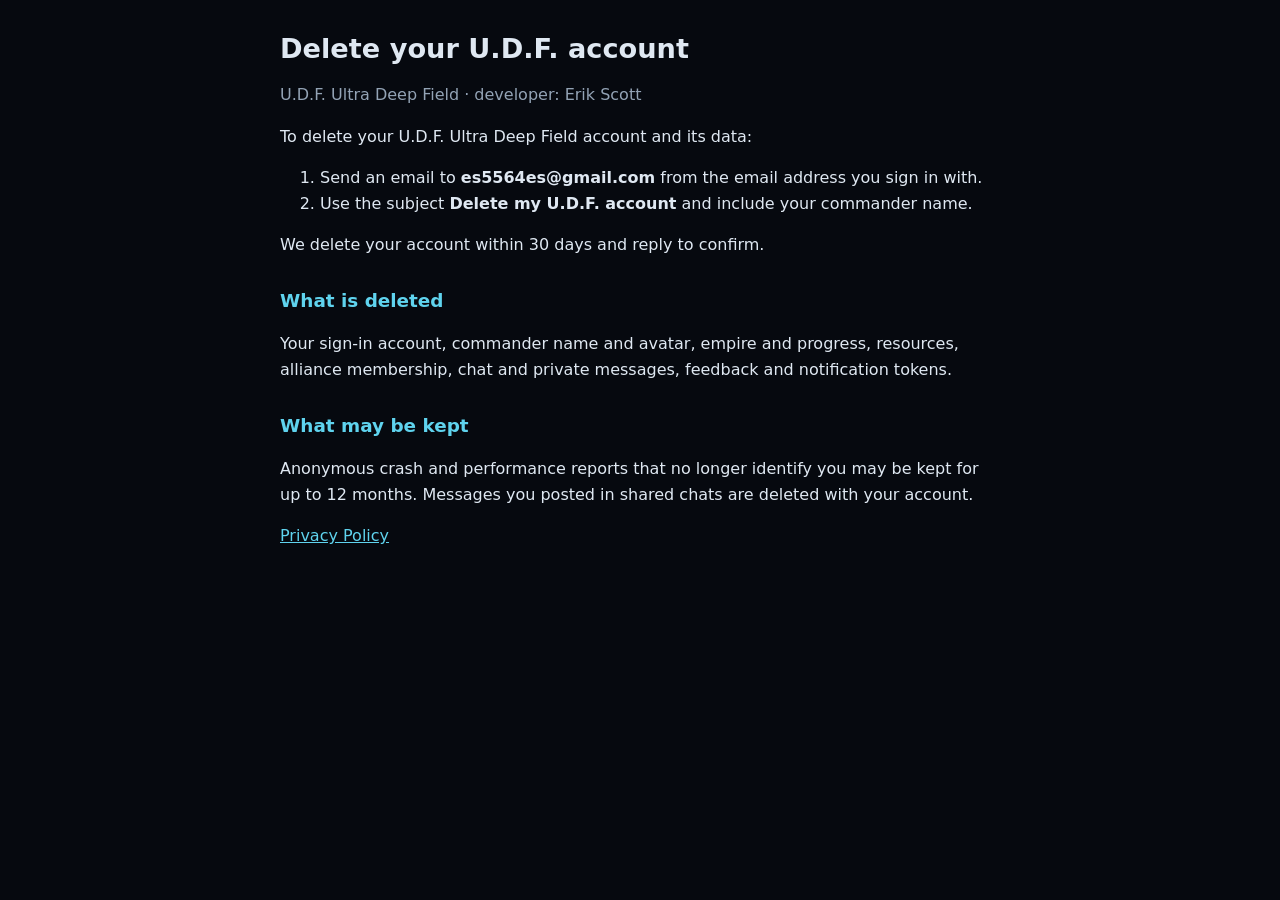
==== delete-account.html @ 42864edd "Privacy policy and account deletion pages for U.D.F. Co-Authored-By: Claude Opus 5.5 <noreply@anthro" ====
<!doctype html><html lang="en"><head><meta charset="utf-8"><meta name="viewport" content="width=device-width,initial-scale=1"><title>Delete Account · U.D.F. Ultra Deep Field</title><link rel="stylesheet" href="_style.css"></head><body><main>
<h1>Delete your U.D.F. account</h1><p class="mut">U.D.F. Ultra Deep Field · developer: Erik Scott</p>
<p>To delete your U.D.F. Ultra Deep Field account and its data:</p><ol>
<li>Send an email to <b>es5564es@gmail.com</b> from the email address you sign in with.</li>
<li>Use the subject <b>Delete my U.D.F. account</b> and include your commander name.</li></ol>
<p>We delete your account within 30 days and reply to confirm.</p>
<h2>What is deleted</h2><p>Your sign-in account, commander name and avatar, empire and progress, resources, alliance membership, chat and private messages, feedback and notification tokens.</p>
<h2>What may be kept</h2><p>Anonymous crash and performance reports that no longer identify you may be kept for up to 12 months. Messages you posted in shared chats are deleted with your account.</p>
<p><a href="privacy.html">Privacy Policy</a></p>
</main></body></html>
---- _style.css ----
:root{--bg:#06090f;--fg:#dfe8f2;--mut:#93a3b5;--acc:#5fd3ee}
body{margin:0;background:var(--bg);color:var(--fg);font:16px/1.6 system-ui,-apple-system,Segoe UI,Roboto,sans-serif}
main{max-width:720px;margin:0 auto;padding:32px max(16px,env(safe-area-inset-left,0px)) 48px}
h1{font-size:1.7rem;line-height:1.25;margin:0 0 4px}h2{font-size:1.15rem;margin:28px 0 6px;color:var(--acc)}
p,li{color:var(--fg)}small,.mut{color:var(--mut)}a{color:var(--acc)}ul{padding-left:1.2em}
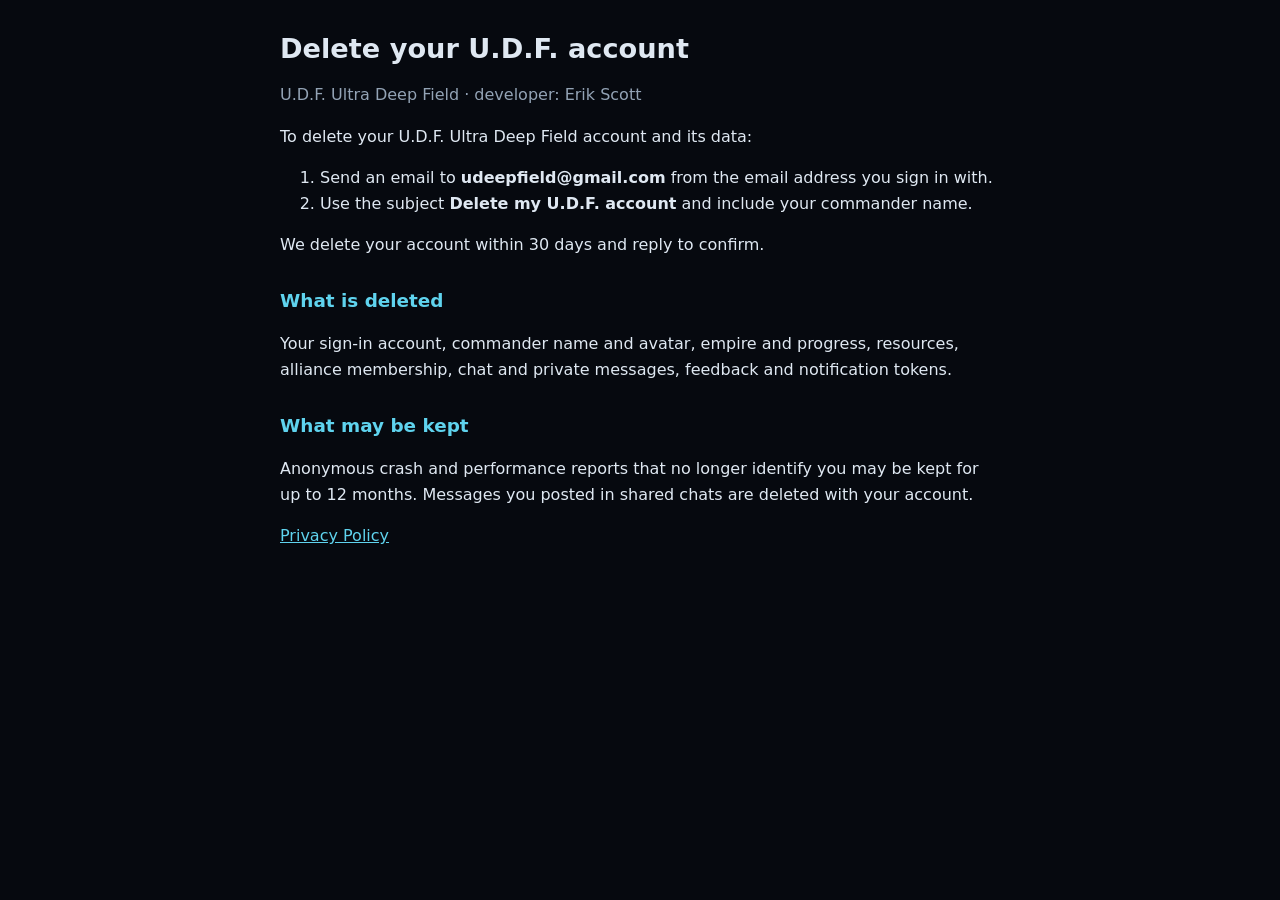
==== commit 7dcf69ab: "Contact email: udeepfield@gmail.com Co-Authored-By: Claude Opus 5.5 <noreply@anthropic.com> Claude-S" ====
--- a/delete-account.html
+++ b/delete-account.html
@@ -1,7 +1,7 @@
 <!doctype html><html lang="en"><head><meta charset="utf-8"><meta name="viewport" content="width=device-width,initial-scale=1"><title>Delete Account · U.D.F. Ultra Deep Field</title><link rel="stylesheet" href="_style.css"></head><body><main>
 <h1>Delete your U.D.F. account</h1><p class="mut">U.D.F. Ultra Deep Field · developer: Erik Scott</p>
 <p>To delete your U.D.F. Ultra Deep Field account and its data:</p><ol>
-<li>Send an email to <b>es5564es@gmail.com</b> from the email address you sign in with.</li>
+<li>Send an email to <b>udeepfield@gmail.com</b> from the email address you sign in with.</li>
 <li>Use the subject <b>Delete my U.D.F. account</b> and include your commander name.</li></ol>
 <p>We delete your account within 30 days and reply to confirm.</p>
 <h2>What is deleted</h2><p>Your sign-in account, commander name and avatar, empire and progress, resources, alliance membership, chat and private messages, feedback and notification tokens.</p>
